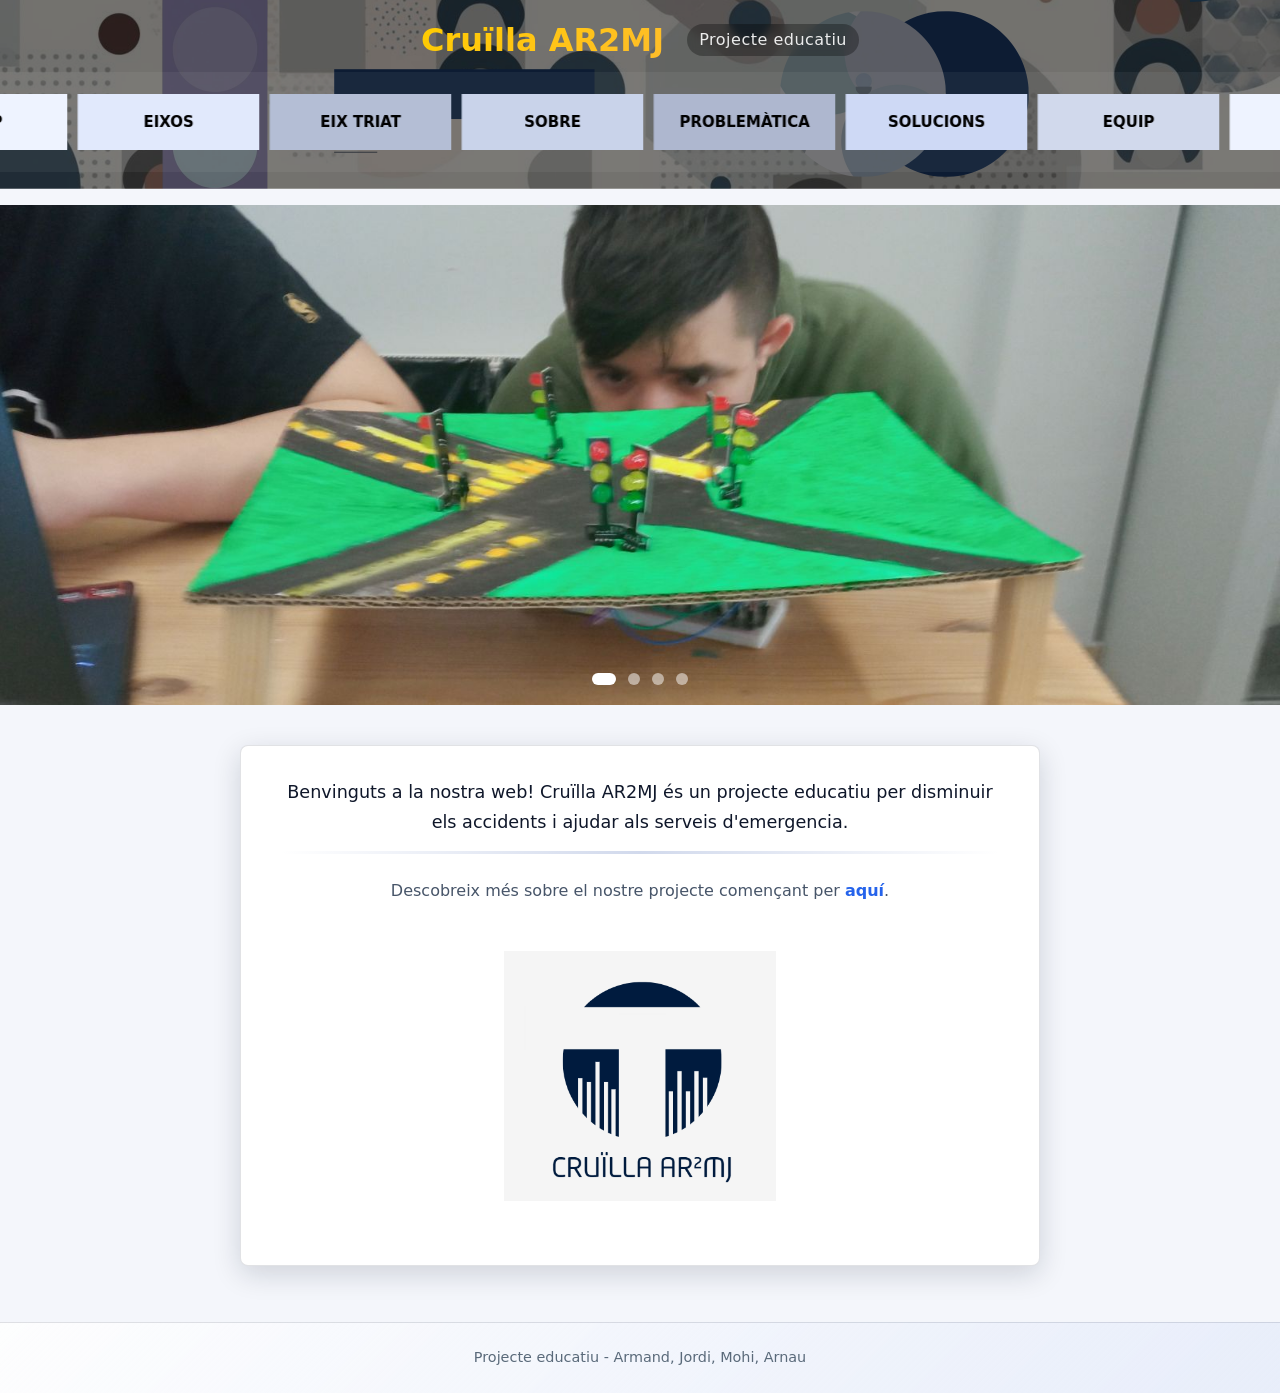
==== index.html @ a36bf6cd "Add files via upload" ====
<!doctype html>
<html lang="ca">
  <head>
    <meta charset="utf-8" />
    <meta name="viewport" content="width=device-width,initial-scale=1" />
    <title>Cruïlla AR2MJ — Projecte</title>
    <link href="https://fonts.googleapis.com/css2?family=Inter:wght@300;400;600;700&display=swap" rel="stylesheet">
    <link href="style.css" rel="stylesheet">
  </head>
  <body>
    <header class="topbar">
      <h1>Cruïlla AR2MJ <span class="tagline">Projecte educatiu</span></h1>
      <nav id="main-nav" aria-label="Main navigation"></nav>
    </header>

    <div class="full-carousel">
      <div class="carousel-track" id="carouselTrack">
        <div class="carousel-slide">
          <img src="Treballant1.jpeg" alt="Treballant 1" style="object-position: center 30%;">
        </div>
        <div class="carousel-slide">
          <img src="Treballant2.jpeg" alt="Treballant 2" style="object-position: center 40%;">
        </div>
        <div class="carousel-slide">
          <img src="Treballant4.jpeg" alt="Treballant 3" style="object-position: center 50%;">
        </div>
        <div class="carousel-slide">
          <img src="Treballant3.jpeg" alt="Treballant 4" style="object-position: center 60%;">
        </div>
      </div>
      <div class="carousel-dots" id="carouselDots"></div>
    </div>

    <div class="container">
      <main>
        <div class="card">
          <p class="xcenter">Benvinguts a la nostra web! Cruïlla AR2MJ és un projecte educatiu per disminuir els accidents i ajudar als serveis d'emergencia.</p>
          <p class="xcenter">Descobreix més sobre el nostre projecte començant per <a href="sobre.html">aquí</a>.</p>
          
          <div class="image-wrapper">
            <img src="Cruïlla logo.png" alt="Cruïlla AR2MJ" class="image-wrapper">
            <div class="image-hover-overlay">
              <span class="overlay-text">Aquest és el logo del nostre projecte.</span>
            </div>
          </div>
        </div>
      </main>
    </div>
    <footer>
      <div class="container">Projecte educatiu - Armand, Jordi, Mohi, Arnau</div>
    </footer>

    <script>
      (function () {
        const allSections = [
          { href: 'index.html', label: 'Inici' },
          { href: 'sobre.html', label: 'Sobre' },
          { href: 'problematica.html', label: 'Problemàtica' },
          { href: 'solucions.html', label: 'Solucions' },
          { href: 'equip.html', label: 'Equip' },
          { href: 'eixos.html', label: 'Eixos' },
          { href: 'eix-triat.html', label: 'Eix Triat' }
        ];

        const nav = document.getElementById('main-nav');
        const current = document.location.pathname.split('/').pop() || 'index.html';
        
        const sections = allSections.filter(section => {
          if (current === 'index.html' && section.href === 'index.html') {
            return false;
          }
          if (section.href === current) {
            return false;
          }
          return true;
        });
        
        const baseSpeed = 0.8;
        const buttonWidth = 172;
        const rowHeight = 80;
        const gap = 10;

        const repeatCount = Math.max(8, Math.ceil(window.innerWidth / ((buttonWidth + gap) * sections.length)) + 2);

        const colorPalette = [
          '#aeb7cf', '#ced9f5', '#d1d9ec', '#eef3ff', '#e1e9fc', '#b4bed5', '#c9d3ea'
        ];

        let offsetX = 0;
        let isHovering = false;
        let animationId = null;

        function getButtonColor(buttonIndex) {
          return colorPalette[buttonIndex % colorPalette.length];
        }

        function buildMultiRowMarquee() {
          nav.innerHTML = '';
          nav.style.overflow = 'visible';
          nav.style.overflowX = 'visible';
          nav.style.userSelect = 'none';
          nav.style.touchAction = 'none';
          nav.style.position = 'relative';
          nav.style.width = '100vw';
          nav.style.maxWidth = '100vw';
          nav.style.left = '50%';
          nav.style.transform = 'translateX(-50%)';
          nav.style.background = 'transparent';

          const marquee = document.createElement('div');
          marquee.id = 'marquee';
          marquee.style.overflow = 'visible';
          marquee.style.width = '200vw';
          marquee.style.left = '50%';
          marquee.style.transform = 'translateX(-50%)';
          marquee.style.position = 'relative';
          marquee.style.height = '100px';

          const wrapper = document.createElement('div');
          wrapper.className = 'js-marquee-wrapper';
          wrapper.style.display = 'grid';
          wrapper.style.gridAutoFlow = 'column';
          wrapper.style.gridAutoColumns = (buttonWidth + gap) + 'px';
          wrapper.style.gridTemplateRows = rowHeight + 'px';
          wrapper.style.gap = gap + 'px';
          wrapper.style.justifyContent = 'flex-start';
          wrapper.style.willChange = 'transform';
          wrapper.style.position = 'relative';

          const itemCount = sections.length * repeatCount;
          for (let i = 0; i < itemCount; i++) {
            const section = sections[i % sections.length];
            const a = document.createElement('a');
            a.href = section.href;
            a.textContent = section.label;
            a.className = 'nav-button';
            a.style.display = 'flex';
            a.style.alignItems = 'center';
            a.style.justifyContent = 'center';
            a.style.minWidth = buttonWidth + 'px';
            a.style.height = '56px';
            a.style.lineHeight = '56px';
            a.style.padding = '0 12px';
            const buttonColor = getButtonColor(i);
            a.style.backgroundColor = buttonColor;
            a.style.border = 'none';
            a.style.borderRadius = '0';
            a.style.boxShadow = '0 0 0px rgba(0, 0, 0, 0)';
            a.style.color = '#000';
            a.style.fontWeight = '600';
            a.style.textTransform = 'uppercase';
            a.style.fontSize = '15px';
            a.style.whiteSpace = 'nowrap';
            a.style.cursor = 'pointer';
            a.style.transition = 'transform 0.3s ease-in-out, box-shadow 0.3s ease-in-out';
            a.style.textDecoration = 'none';

            a.addEventListener('mouseenter', () => {
              a.style.transform = 'scale(1.05)';
              a.style.boxShadow = `0 0 15px 5px ${buttonColor}`;
            });

            a.addEventListener('mouseleave', () => {
              a.style.transform = 'scale(1)';
              a.style.boxShadow = '0 0 0px rgba(0, 0, 0, 0)';
            });

            wrapper.appendChild(a);
          }

          marquee.appendChild(wrapper);
          nav.appendChild(marquee);

          return { marquee, wrapper };
        }

        const { marquee, wrapper } = buildMultiRowMarquee();

        function updateFrame() {
          if (!isHovering) {
            offsetX -= baseSpeed;

            const totalWidth = sections.length * (buttonWidth + gap);
            if (offsetX <= -totalWidth) {
              offsetX += totalWidth;
            }
          }

          wrapper.style.transform = `translateX(${offsetX}px)`;
          animationId = requestAnimationFrame(updateFrame);
        }

        marquee.addEventListener('mouseenter', () => {
          isHovering = true;
        });

        marquee.addEventListener('mouseleave', () => {
          isHovering = false;
        });

        updateFrame();
      })();

      (function initCarousel() {
        const carouselTrack = document.getElementById('carouselTrack');
        const slides = document.querySelectorAll('.carousel-slide');
        const dotsContainer = document.getElementById('carouselDots');
        let currentSlide = 0;
        let autoSlideInterval;

        if (!carouselTrack || slides.length === 0) return;

        function updateCarousel() {
          const slideWidth = slides[0].clientWidth;
          carouselTrack.style.transform = `translateX(-${currentSlide * slideWidth}px)`;
          
          document.querySelectorAll('.dot').forEach((dot, index) => {
            dot.classList.toggle('active', index === currentSlide);
          });
        }

        function createDots() {
          if (!dotsContainer) return;
          dotsContainer.innerHTML = '';
          slides.forEach((_, index) => {
            const dot = document.createElement('div');
            dot.classList.add('dot');
            if (index === currentSlide) dot.classList.add('active');
            dot.addEventListener('click', () => {
              currentSlide = index;
              updateCarousel();
              resetAutoSlide();
            });
            dotsContainer.appendChild(dot);
          });
        }

        function nextSlide() {
          currentSlide = (currentSlide + 1) % slides.length;
          updateCarousel();
        }

        function startAutoSlide() {
          autoSlideInterval = setInterval(nextSlide, 4000);
        }

        function resetAutoSlide() {
          clearInterval(autoSlideInterval);
          startAutoSlide();
        }

        createDots();
        startAutoSlide();

        window.addEventListener('resize', () => {
          updateCarousel();
        });
      })();
    </script>
  </body>
</html>
---- style.css ----
﻿:root {
  --bg: #f4f6fb;
  --card: #ffffff;
  --text: #0f172a;
  --muted: #475569;
  --primary: #2563eb;
  --primary-2: #1d4ed8;
  --accent: rgba(37, 99, 235, 0.12);
  --border: rgba(15, 23, 42, 0.12);
  --radius: 14px;
  --shadow: 0 8px 28px rgba(15, 23, 42, 0.16);
  --max-width: 1024px;
  --font-sans: ui-sans-serif, system-ui, -apple-system, BlinkMacSystemFont, Segoe UI, sans-serif;
}

@keyframes fadeInUp {
  from {
    opacity: 0;
    transform: translateY(12px);
  }
  to {
    opacity: 1;
    transform: translateY(0);
  }
}

@keyframes scaleUp {
  from {
    transform: scale(1);
  }
  to {
    transform: scale(1.02);
  }
}

@keyframes slideIn {
  from {
    opacity: 0;
    transform: translateX(20px);
  }
  to {
    opacity: 1;
    transform: translateX(0);
  }
}

* {
  box-sizing: border-box;
  margin: 0;
  padding: 0;
}

html {
  font-family: var(--font-sans);
  font-size: 16px;
  line-height: 1.5;
  color: var(--text);
  background: var(--bg);
}

html, body {
  overflow-x: hidden;
  width: 100%;
  position: relative;
}

body {
  overflow-x: hidden;
  min-height: 100vh;
  display: flex;
  flex-direction: column;
}

a {
  color: var(--primary);
  text-decoration: none;
  font-weight: 600;
  transition: color 0.2s ease;
}

a:hover,
a:focus {
  color: var(--primary-2);
  text-decoration: underline;
}

header {
  width: 100%;
  position: sticky;
  top: 0;
  z-index: 20;
  background: linear-gradient(rgba(0,0,0,0.55), rgba(0,0,0,0.55)), url('Banner.png') center/cover no-repeat;
  backdrop-filter: blur(12px);
  border-bottom: 1px solid rgba(255, 255, 255, 0.25);
  min-height: 120px;
  display: flex;
  flex-direction: column;
  align-items: center;
  justify-content: center;
  padding: 1rem;
}

.topbar {
  text-align: center;
  margin-bottom: 1rem;
}

.topbar h1 {
  font-size: 2rem;
  font-weight: 800;
  margin: 0 0 0.5rem 0;
  background: linear-gradient(135deg, #ffcc00, #ffb347);
  -webkit-background-clip: text;
  background-clip: text;
  color: transparent;
  animation: fadeInUp 0.6s ease-out;
}

.topbar .tagline {
  font-size: 1rem;
  color: rgba(255, 255, 255, 0.9);
  font-weight: 400;
  letter-spacing: 0.5px;
  background: rgba(0, 0, 0, 0.3);
  padding: 4px 12px;
  border-radius: 20px;
  display: inline-block;
  backdrop-filter: blur(4px);
  vertical-align: middle;
  margin-left: 12px;
  position: relative;
  top: -2px;
}

header a {
  color: rgba(255, 255, 255, 0.85);
}

header a:hover,
header a:focus {
  color: #fff;
}

header a.active {
  color: #fff;
  background: rgba(255, 255, 255, 0.18);
}

.container {
  display: flex;
  flex-direction: column;
  flex: 1;
  max-width: var(--max-width);
  width: 100%;
  margin: 0 auto;
  padding: 0;
}

footer .container {
  flex: 0;
}

nav, #main-nav {
  position: relative;
  width: 100vw;
  max-width: 100vw;
  left: 50%;
  transform: translateX(-50%);
  overflow: visible !important;
  height: auto;
  padding: 0;
  margin: 0;
  background: transparent;
}

nav a, #main-nav a, .nav-button {
  position: static !important;
  top: auto !important;
  left: auto !important;
  width: auto !important;
  height: auto !important;
  margin: 0 !important;
  border-radius: 0 !important;
  background-clip: padding-box;
  transition: transform 0.3s ease-in-out, box-shadow 0.3s ease-in-out !important;
  overflow: visible !important;
  display: inline-flex !important;
  align-items: center !important;
  justify-content: center !important;
  transform-origin: center center !important;
}

#main-nav a.active {
  color: #fff;
  background: rgba(255, 255, 255, 0.18);
  box-shadow: 0 6px 20px rgba(15, 23, 42, 0.2);
  animation: fadeInHighlight 0.4s ease-out;
}

main {
  flex: 1;
  width: 100%;
  max-width: var(--max-width);
  margin: 2.5rem auto;
  padding: 0 1.25rem;
  display: flex;
  flex-direction: column;
  gap: 2rem;
}

main > div,
main > section {
  animation: fadeInUp 0.5s ease-out;
}

img {
  transition: transform 0.25s ease;
}

img:hover {
  transform: scale(1.02);
}

.hero {
  display: flex;
  flex-direction: column;
  align-items: center;
  justify-content: center;
  gap: 1.5rem;
  padding: 2.5rem 2rem;
  border-radius: var(--radius);
  background: radial-gradient(circle at 30% 60%, rgba(37, 99, 235, 0.25), rgba(147, 197, 253, 0.08) 70%);
  box-shadow: var(--shadow);
  text-align: center;
  margin: 1.5rem 0;
  animation: fadeInUp 0.6s ease-out;
}

.hero img {
  margin-top: 25px;
  padding: 12px;
  width: min(240px, 100%);
  height: auto;
  border-radius: calc(var(--radius) - 4px);
  box-shadow: 0 8px 24px rgba(15, 23, 42, 0.14);
  transition: transform 0.3s ease;
}

.hero img:hover {
  transform: scale(1.04);
  filter: brightness(1.05);
}

.hero p {
  max-width: 680px;
  margin: 0;
  color: var(--muted);
}

.hero.full {
  padding: 0;
  border-radius: 0;
  background: transparent;
  box-shadow: none;
}

.card {
  background: var(--card);
  padding: 2rem 2.5rem;
  border-radius: 8px;
  border: 1px solid var(--border);
  box-shadow: var(--shadow);
  animation: fadeInUp 0.5s ease-out;
  transition: all 0.3s ease;
  position: relative;
  overflow: hidden;
  max-width: 800px;
  margin: 0 auto;
}

.card::before {
  content: '';
  position: absolute;
  top: 0;
  left: -100%;
  width: 100%;
  height: 100%;
  background: linear-gradient(90deg, transparent, rgba(37, 99, 235, 0.05), transparent);
  transition: left 0.6s ease;
}

.card:hover::before {
  left: 100%;
}

.card:hover {
  transform: translateY(0px);
  box-shadow: 0 20px 40px rgba(15, 23, 42, 0.2);
}

.banner-card {
  position: relative;
  overflow: hidden;
  min-height: 180px;
  padding: 1.75rem 1.75rem;
  border-radius: 20px;
  background: linear-gradient(rgba(0,0,0,0.35), rgba(0,0,0,0.35));
  border: 1px solid rgba(255, 255, 255, 0.35);
  box-shadow: 0 18px 40px rgba(15, 23, 42, 0.18);
}

.banner-card::before {
  content: '';
  position: absolute;
  inset: 0;
  background-image: linear-gradient(rgba(0,0,0,0.35), rgba(0,0,0,0.35)), var(--bg-url);
  background-size: cover;
  background-position: center;
  background-repeat: no-repeat;
  filter: blur(3px) brightness(0.85) saturate(1.05);
  transform: scale(1.02);
  z-index: 0;
}

.banner-card:hover {
  transform: none;
  box-shadow: 0 18px 40px rgba(15, 23, 42, 0.18);
}

.banner-card:hover::before {
  left: 0;
}

.banner-card::after {
  content: '';
  position: absolute;
  inset: 0;
  background: rgba(0, 0, 0, 0.2);
  z-index: 1;
}

.banner-card > * {
  position: relative;
  z-index: 2;
}

.banner-card h3 {
  color: #ffffff;
  font-size: 1.45rem;
  text-shadow: 0 18px 25px rgba(0, 0, 0, 0.35);
  margin: 0;
}

.banner-card .content {
  display: none;
}

.card p:first-of-type {
  font-size: 1.1rem;
  line-height: 1.7;
  color: var(--text);
  font-weight: 500;
  margin-bottom: 1.5rem;
  position: relative;
  padding-bottom: 1rem;
}

.card p:first-of-type::after {
  content: '';
  position: absolute;
  bottom: 0;
  left: 50%;
  transform: translateX(-50%);
  width: 100%;
  height: 3px;
  background: linear-gradient(90deg, #ffffff, #d1d9ec, #ffffff);
  border-radius: 3px;
}

.card p {
  margin: 0.75rem 0;
  color: var(--muted);
  line-height: 1.6;
}

.card p:first-of-type {
  margin-top: 0;
}

.card ul,
.card ol {
  padding-left: 1.2rem;
  margin: 1rem 0;
}

.card ul li,
.card ol li {
  margin-bottom: 0.75rem;
}

.inline-list {
  display: flex;
  flex-wrap: wrap;
  gap: 0.75rem 1rem;
  list-style: none;
  margin: 1rem 0;
  padding: 0;
}

.inline-list li {
  display: inline-flex;
  align-items: flex-start;
  gap: 0.5rem;
  background: rgba(37, 99, 235, 0.08);
  border: 1px solid rgba(37, 99, 235, 0.18);
  border-radius: 999px;
  padding: 0.75rem 1rem;
  color: var(--text);
  font-size: 0.95rem;
  line-height: 1.4;
  text-align: left;
  min-width: 180px;
  max-width: 100%;
}

.inline-list li::before {
  content: '–';
  font-weight: 700;
  color: #2563eb;
}

.content p strong,
#modal-content p strong {
  display: block;
  margin-bottom: 0.35rem;
  text-transform: uppercase;
  letter-spacing: 0.04em;
  font-size: 0.95rem;
  color: #102a43;
  border-bottom: 1px solid rgba(37, 99, 235, 0.18);
  padding-bottom: 0.35rem;
}

#modal-content {
  text-align: center;
}

#modal-content p {
  margin: 1rem 0;
  color: var(--text);
}

#modal-content .inline-list {
  display: flex;
  flex-wrap: wrap;
  justify-content: center;
  gap: 0.75rem 1rem;
  list-style: none;
  margin: 1rem auto;
  padding: 1rem;
  max-width: 100%;
  background: rgba(37, 99, 235, 0.06);
  border: 1px solid rgba(37, 99, 235, 0.12);
  border-radius: 18px;
}

#modal-content .inline-list li {
  text-align: left;
  min-width: 220px;
  max-width: 280px;
}

.card.accent {
  background: linear-gradient(135deg, rgba(37, 99, 235, 0.06), rgba(37, 99, 235, 0.02));
  border-color: rgba(37, 99, 235, 0.18);
}

.image-wrapper {
  width: 250px;
  height: 250px;
  position: relative;
  display: block;
  margin: 3rem auto 2rem;
  width: fit-content;
  cursor: pointer;
  text-align: center;
}

.hero-img {
  width: min(220px, 100%);
  height: auto;
  display: block;
  margin: 0;
  border-radius: 20px;
  box-shadow: 0 20px 35px -10px rgba(0, 0, 0, 0.2);
  transition: all 0.4s cubic-bezier(0.4, 0, 0.2, 1);
  padding: 12px;
  background: linear-gradient(135deg, rgba(37, 99, 235, 0.1), rgba(37, 99, 235, 0.05));
} 

.image-hover-overlay {
  position: absolute;
  top: -22px;
  left: -28px;
  right: -22px;
  bottom: -22px;
  background: rgba(0, 0, 0, 0.5);
  border-radius: 8px;
  display: flex;
  align-items: center;
  justify-content: center;
  opacity: 0;
  transition: transform 0.4s cubic-bezier(0.4, 0, 0.2, 1);
  transform: scaleY(0);
  transform-origin: center;
  backdrop-filter: blur(4px);
}

.image-wrapper:hover .image-hover-overlay {
  opacity: 1;
  transform: scaleY(1);
}

.image-wrapper:hover .hero-img {
  transform: scale(1.02);
}

.overlay-text {
  color: white;
  font-weight: 600;
  font-size: 1rem;
  text-align: center;
  padding: 1rem;
  transform: scale(0.9);
  transition: transform 0.3s ease;
}

.image-wrapper:hover .overlay-text {
  transform: scale(1);
}

.full-carousel {
  width: 100vw;
  position: relative;
  left: 50%;
  transform: translateX(-50%);
  margin: 0;
  padding: 0;
  overflow: hidden;
  background: #000;
  clear: both;
}

.carousel-track {
  display: flex;
  transition: transform 0.5s ease-in-out;
}

.carousel-slide {
  min-width: 100%;
  flex-shrink: 0;
  padding: 0;
  margin: 0;
}

.carousel-slide img {
  width: 100%;
  height: 500px;
  object-fit: cover;
  display: block;
}

.carousel-dots {
  position: absolute;
  bottom: 20px;
  left: 50%;
  transform: translateX(-50%);
  display: flex;
  gap: 12px;
  z-index: 10;
}

.dot {
  width: 12px;
  height: 12px;
  border-radius: 50%;
  background: rgba(255, 255, 255, 0.5);
  cursor: pointer;
  transition: all 0.3s ease;
}

.dot.active {
  background: white;
  width: 24px;
  border-radius: 6px;
}

@media (max-width: 768px) {
  .carousel-slide img {
    height: 300px;
  }
}

.card-image {
  display: block;
  max-width: 180px;
  width: 100%;
  margin: 0.75rem auto 1rem;
  padding: 8px;
  border-radius: 0.5rem;
  transition: transform 0.3s ease;
}

.card-image:hover {
  transform: scale(1.03);
}

.card-images {
  display: flex;
  justify-content: center;
  flex-wrap: nowrap;
  gap: 0.75rem;
  margin-bottom: 1rem;
}

.card-images .card-image {
  margin: 0;
  padding: 10px;
  max-width: 150px;
  width: 150px;
  height: 150px;
  object-fit: contain;
  background: rgba(37, 99, 235, 0.06);
  border-radius: 12px;
  transition: all 0.3s ease;
}

.card-images .card-image:hover {
  background: rgba(37, 99, 235, 0.12);
  transform: scale(1.05);
}

.card h3 {
  margin-top: 0;
  margin-bottom: 1rem;
  font-size: 1.25rem;
  font-weight: 700;
}

.contact-card {
  margin-top: 2rem;
}

.columns {
  display: grid;
  grid-template-columns: 1fr;
  gap: 2rem;
  margin-top: 1rem;
}

@media (min-width: 720px) {
  .columns {
    grid-template-columns: 2fr 1fr;
    gap: 2.5rem;
  }
}

.team-grid {
  display: grid;
  grid-template-columns: repeat(2, minmax(0, 1fr));
  gap: 1.25rem;
  justify-items: start;
  align-items: start;
}

.member {
  display: flex;
  flex-direction: column;
  align-items: flex-start;
  gap: 0.75rem;
  text-align: left;
  max-width: 220px;
}

.member .avatar {
  width: 110px;
  height: 110px;
  padding: 6px;
  border-radius: 999px;
  object-fit: cover;
  border: 2px solid rgba(37, 99, 235, 0.3);
  box-shadow: 0 8px 20px rgba(15, 23, 42, 0.14);
  transition: all 0.3s ease;
}

.member .avatar:hover {
  transform: scale(1.08) translateY(-3px);
  box-shadow: 0 12px 28px rgba(37, 99, 235, 0.2);
  border-color: rgba(37, 99, 235, 0.5);
}

.member strong {
  display: block;
  margin-top: 0.75rem;
}

.muted-text {
  color: var(--muted);
  font-size: 0.9rem;
  margin-top: 0.2rem;
}

@media (max-width: 720px) {
  .team-grid {
    grid-template-columns: repeat(2, minmax(0, 1fr));
  }
}

@media (max-width: 480px) {
  .team-grid {
    grid-template-columns: 1fr;
  }
}

#marquee {
  position: relative;
  overflow: visible !important;
  height: 100px;
  background: rgba(255,255,255,0.05);
  display: flex;
  align-items: center;
  padding: 10px 0;
  margin: 0;
}

.js-marquee-wrapper {
  display: flex;
  flex-wrap: nowrap;
  will-change: transform;
  align-items: center;
  height: 100%;
  gap: 0px;
  padding: 0;
  width: 100%;
}

.js-marquee {
  display: flex;
  flex-wrap: nowrap;
}

.js-marquee a {
  display: inline-flex;
  align-items: center;
  justify-content: center;
  height: 50px;
  padding: 0 1rem;
  white-space: nowrap;
  font-weight: 700;
  text-transform: uppercase;
  transition: transform 0.2s ease, opacity 0.2s ease;
}

.js-marquee a:hover {
  transform: scale(1.05);
  opacity: 0.95;
}

#nav-mask {
  position: absolute;
  inset: 0;
  pointer-events: none;
  background-image: linear-gradient(to right, rgba(255,255,255,1), rgba(255,255,255,0.05) 15%, rgba(255,255,255,0.05) 85%, rgba(255,255,255,1));
}

footer {
  border-top: 1px solid var(--border);
  padding: 1.5rem 1.25rem;
  background: linear-gradient(135deg, rgba(255, 255, 255, 0.85), rgba(37, 99, 235, 0.06));
  margin-top: 1rem;
}

footer .container {
  max-width: var(--max-width);
  margin: 0 auto;
  text-align: center;
  color: #5a6a7a;
  font-size: 0.9rem;
  font-weight: 500;
}

img {
  max-width: 100%;
  height: auto;
  display: block;
}

.xcenter {
  text-align: center;
}

.ycenter {
  display: flex;
  justify-content: center;
  flex-flow: column;
}

.tight {
  margin: 0.5rem 0;
}

.wrap {
  display: flex;
  flex-wrap: wrap;
  justify-content: center;
  align-items: center;
  gap: 1rem;
}

.image-text-wrapper {
  display: flex;
  align-items: center;
  gap: 1.25rem;
}

.icon-row {
  display: flex;
  justify-content: center;
  gap: 0.5rem;
  margin-top: 0.75rem;
}

.icon-row img {
  width: 40px;
  height: 40px;
  object-fit: cover;
  border-radius: 8px;
}

.image-text-wrapper img {
  flex-shrink: 0;
  width: 120px;
  height: auto;
  border-radius: 12px;
}

.image-text-wrapper p {
  margin: 0;
}

#Problemàtica .col-side {
  display: flex;
  flex-wrap: wrap;
  justify-content: center;
  align-items: center;
  gap: 0.75rem;
  padding: 0.75rem;
  background: rgba(255, 255, 255, 0.75);
  border-radius: 12px;
  margin-top: 2rem;
}

#Problemàtica .col-side img {
  max-width: 160px;
  width: 100%;
  height: auto;
  padding: 8px;
  border-radius: 12px;
  box-shadow: 0 8px 20px rgba(15, 23, 42, 0.14);
  background: rgba(37, 99, 235, 0.06);
  transition: all 0.3s ease;
}

#Problemàtica .col-side img:hover {
  background: rgba(37, 99, 235, 0.12);
  transform: translateY(-4px);
  box-shadow: 0 12px 28px rgba(37, 99, 235, 0.18);
}

#Equip .columns {
  grid-template-columns: 1fr;
  justify-items: center;
}

#Equip .col-side {
  display: none;
}

#Equip .col-main {
  width: 100%;
  max-width: 720px;
}
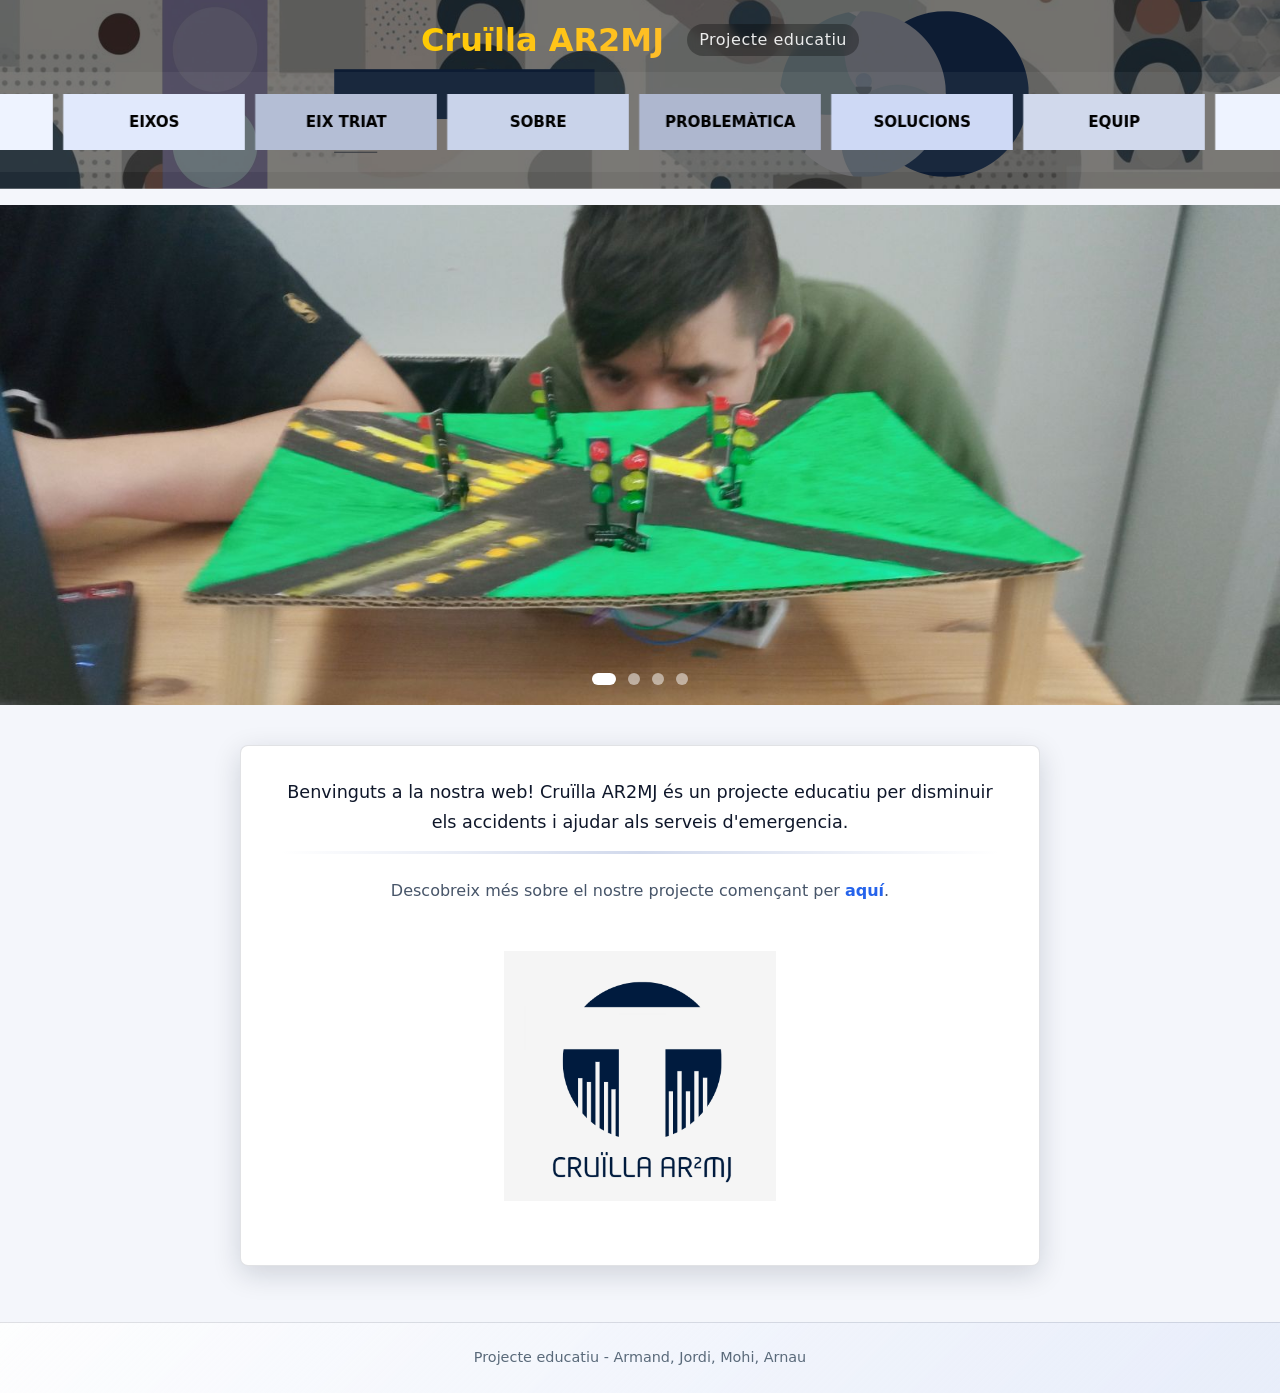
==== commit 2b1ba7b1: "Add files via upload" ====
--- a/index.html
+++ b/index.html
@@ -4,6 +4,7 @@
     <meta charset="utf-8" />
     <meta name="viewport" content="width=device-width,initial-scale=1" />
     <title>Cruïlla AR2MJ — Projecte</title>
+    <link rel="icon" href="Cruïlla logo.png">
     <link href="https://fonts.googleapis.com/css2?family=Inter:wght@300;400;600;700&display=swap" rel="stylesheet">
     <link href="style.css" rel="stylesheet">
   </head>
